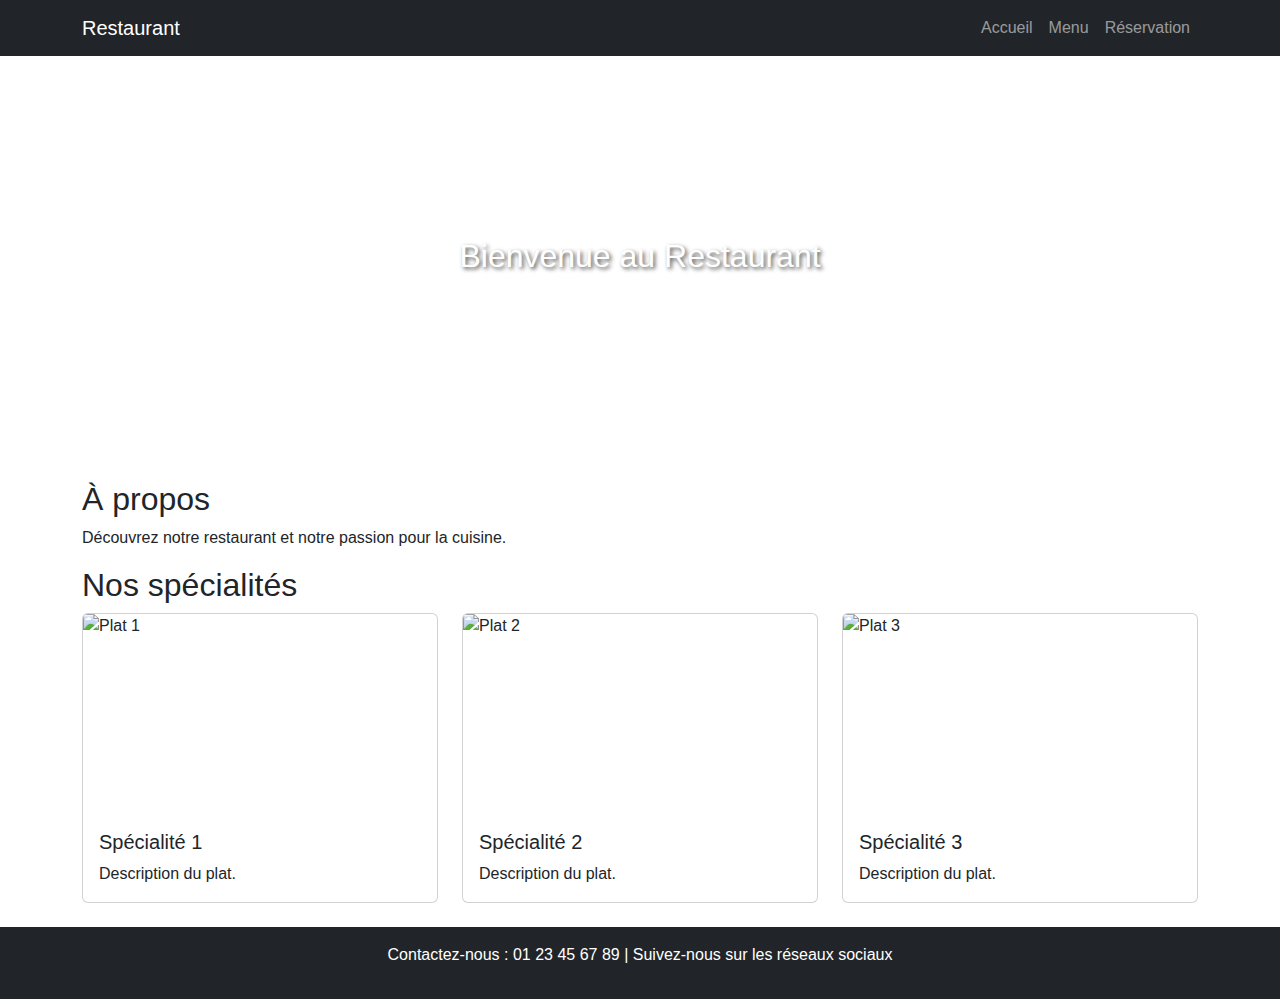
==== index.html @ 01f2ed22 "Index page base" ====
<!DOCTYPE html>
<html lang="fr">
<head>
    <meta charset="UTF-8">
    <meta name="viewport" content="width=device-width, initial-scale=1.0">
    <title>Restaurant - Accueil</title>
    <link href="https://cdn.jsdelivr.net/npm/bootstrap@5.3.0/dist/css/bootstrap.min.css" rel="stylesheet">
    <link rel="stylesheet" href="assests/css/styles.css">
</head>
<body>
    <nav class="navbar navbar-expand-lg navbar-dark bg-dark">
        <div class="container">
            <a class="navbar-brand" href="index.html">Restaurant</a>
            <button class="navbar-toggler" type="button" data-bs-toggle="collapse" data-bs-target="#navbarNav">
                <span class="navbar-toggler-icon"></span>
            </button>
            <div class="collapse navbar-collapse" id="navbarNav">
                <ul class="navbar-nav ms-auto">
                    <li class="nav-item"><a class="nav-link" href="index.html">Accueil</a></li>
                    <li class="nav-item"><a class="nav-link" href="menu.html">Menu</a></li>
                    <li class="nav-item"><a class="nav-link" href="reservation.html">Réservation</a></li>
                </ul>
            </div>
        </div>
    </nav>
    
    <div class="banner">Bienvenue au Restaurant</div>
    
    <div class="container mt-4">
        <h2>À propos</h2>
        <p>Découvrez notre restaurant et notre passion pour la cuisine.</p>
        
        <h2>Nos spécialités</h2>
        <div class="row">
            <div class="col-md-4">
                <div class="card">
                    <img src="plat1.jpg" class="card-img-top" alt="Plat 1">
                    <div class="card-body">
                        <h5 class="card-title">Spécialité 1</h5>
                        <p class="card-text">Description du plat.</p>
                    </div>
                </div>
            </div>
            <div class="col-md-4">
                <div class="card">
                    <img src="plat2.jpg" class="card-img-top" alt="Plat 2">
                    <div class="card-body">
                        <h5 class="card-title">Spécialité 2</h5>
                        <p class="card-text">Description du plat.</p>
                    </div>
                </div>
            </div>
            <div class="col-md-4">
                <div class="card">
                    <img src="plat3.jpg" class="card-img-top" alt="Plat 3">
                    <div class="card-body">
                        <h5 class="card-title">Spécialité 3</h5>
                        <p class="card-text">Description du plat.</p>
                    </div>
                </div>
            </div>
        </div>
    </div>
    
    <footer class="bg-dark text-white text-center p-3 mt-4">
        <p>Contactez-nous : 01 23 45 67 89 | Suivez-nous sur les réseaux sociaux</p>
    </footer>
    
    <script src="https://cdn.jsdelivr.net/npm/bootstrap@5.3.0/dist/js/bootstrap.bundle.min.js"></script>
</body>
</html>
---- assests/css/styles.css ----
body {
    font-family: Arial, sans-serif;
}

.banner {
    background: url('restaurant.jpg') no-repeat center center;
    background-size: cover;
    height: 400px;
    display: flex;
    align-items: center;
    justify-content: center;
    color: white;
    text-shadow: 2px 2px 4px rgba(0, 0, 0, 0.7);
    font-size: 2rem;
}

.card img {
    height: 200px;
    object-fit: cover;
}

footer {
    margin-top: 20px;
}
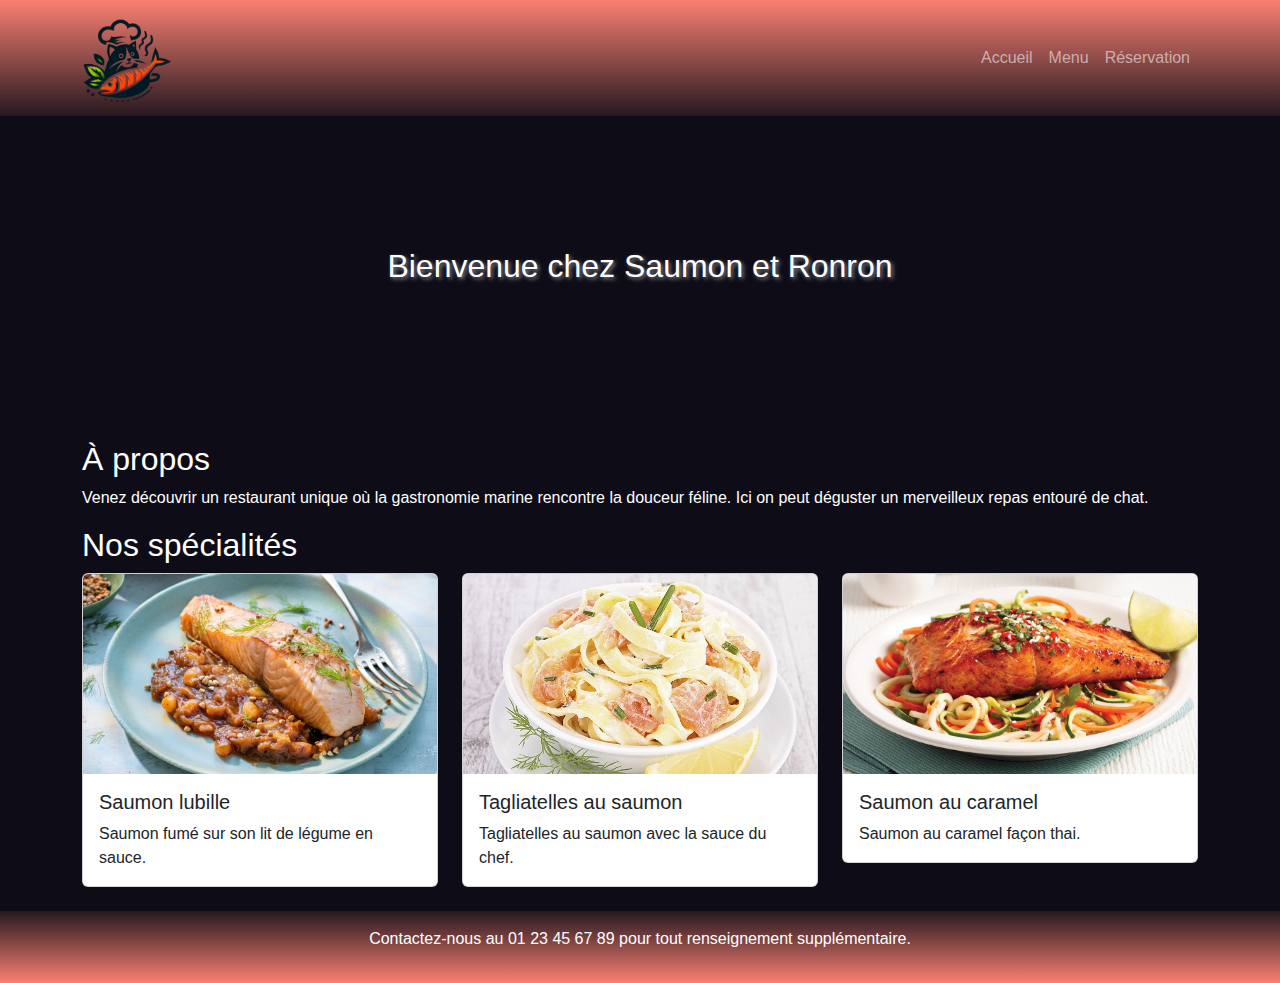
==== commit 9478fc7d: "Accueil terminé" ====
--- a/index.html
+++ b/index.html
@@ -8,9 +8,9 @@
     <link rel="stylesheet" href="assests/css/styles.css">
 </head>
 <body>
-    <nav class="navbar navbar-expand-lg navbar-dark bg-dark">
+    <nav class="navbar navbar-expand-lg navbar-dark">
         <div class="container">
-            <a class="navbar-brand" href="index.html">Restaurant</a>
+            <img src="assests/img/logo_resto.png" class="navbar-brand" alt="Logo">
             <button class="navbar-toggler" type="button" data-bs-toggle="collapse" data-bs-target="#navbarNav">
                 <span class="navbar-toggler-icon"></span>
             </button>
@@ -24,46 +24,46 @@
         </div>
     </nav>
     
-    <div class="banner">Bienvenue au Restaurant</div>
+    <div class="banner">Bienvenue chez Saumon et Ronron</div>
     
     <div class="container mt-4">
         <h2>À propos</h2>
-        <p>Découvrez notre restaurant et notre passion pour la cuisine.</p>
+        <p>Venez découvrir un restaurant unique où la gastronomie marine rencontre la douceur féline. Ici on peut déguster un merveilleux repas entouré de chat.</p>
         
         <h2>Nos spécialités</h2>
         <div class="row">
             <div class="col-md-4">
                 <div class="card">
-                    <img src="plat1.jpg" class="card-img-top" alt="Plat 1">
+                    <img src="assests/img/saumon_1.jpg" class="card-img-top" alt="Plat 1">
                     <div class="card-body">
-                        <h5 class="card-title">Spécialité 1</h5>
-                        <p class="card-text">Description du plat.</p>
+                        <h5 class="card-title">Saumon lubille</h5>
+                        <p class="card-text">Saumon fumé sur son lit de légume en sauce.</p>
                     </div>
                 </div>
             </div>
             <div class="col-md-4">
                 <div class="card">
-                    <img src="plat2.jpg" class="card-img-top" alt="Plat 2">
+                    <img src="assests/img/saumon_2.jpg" class="card-img-top" alt="Plat 2">
                     <div class="card-body">
-                        <h5 class="card-title">Spécialité 2</h5>
-                        <p class="card-text">Description du plat.</p>
+                        <h5 class="card-title">Tagliatelles au saumon</h5>
+                        <p class="card-text">Tagliatelles au saumon avec la sauce du chef.</p>
                     </div>
                 </div>
             </div>
             <div class="col-md-4">
                 <div class="card">
-                    <img src="plat3.jpg" class="card-img-top" alt="Plat 3">
+                    <img src="assests/img/saumon_3.jpg" class="card-img-top" alt="Plat 3">
                     <div class="card-body">
-                        <h5 class="card-title">Spécialité 3</h5>
-                        <p class="card-text">Description du plat.</p>
+                        <h5 class="card-title">Saumon au caramel</h5>
+                        <p class="card-text">Saumon au caramel façon thai.</p>
                     </div>
                 </div>
             </div>
         </div>
     </div>
     
-    <footer class="bg-dark text-white text-center p-3 mt-4">
-        <p>Contactez-nous : 01 23 45 67 89 | Suivez-nous sur les réseaux sociaux</p>
+    <footer class="text-white text-center p-3 mt-4">
+        <p>Contactez-nous au 01 23 45 67 89 pour tout renseignement supplémentaire.</p>
     </footer>
     
     <script src="https://cdn.jsdelivr.net/npm/bootstrap@5.3.0/dist/js/bootstrap.bundle.min.js"></script>
--- a/assests/css/styles.css
+++ b/assests/css/styles.css
@@ -1,16 +1,30 @@
 body {
     font-family: Arial, sans-serif;
+    background-color: rgb(14, 13, 23);
+    color: white;
+}
+
+nav{
+    background-image: linear-gradient(rgba(250, 128, 114, 1), rgba(250, 128, 114, 0.1));
+}
+
+footer{
+    background-image: linear-gradient(rgba(250, 128, 114, 0.1), rgba(250, 128, 114, 1));
+}
+
+.navbar-brand{
+    height: 100px;
 }
 
 .banner {
     background: url('restaurant.jpg') no-repeat center center;
     background-size: cover;
-    height: 400px;
+    height: 300px;
     display: flex;
     align-items: center;
     justify-content: center;
-    color: white;
-    text-shadow: 2px 2px 4px rgba(0, 0, 0, 0.7);
+    color: rgb(255, 255, 255);
+    text-shadow: 2px 2px 4px rgba(255, 255, 255, 0.5);
     font-size: 2rem;
 }
 
@@ -22,3 +36,5 @@
 footer {
     margin-top: 20px;
 }
+
+
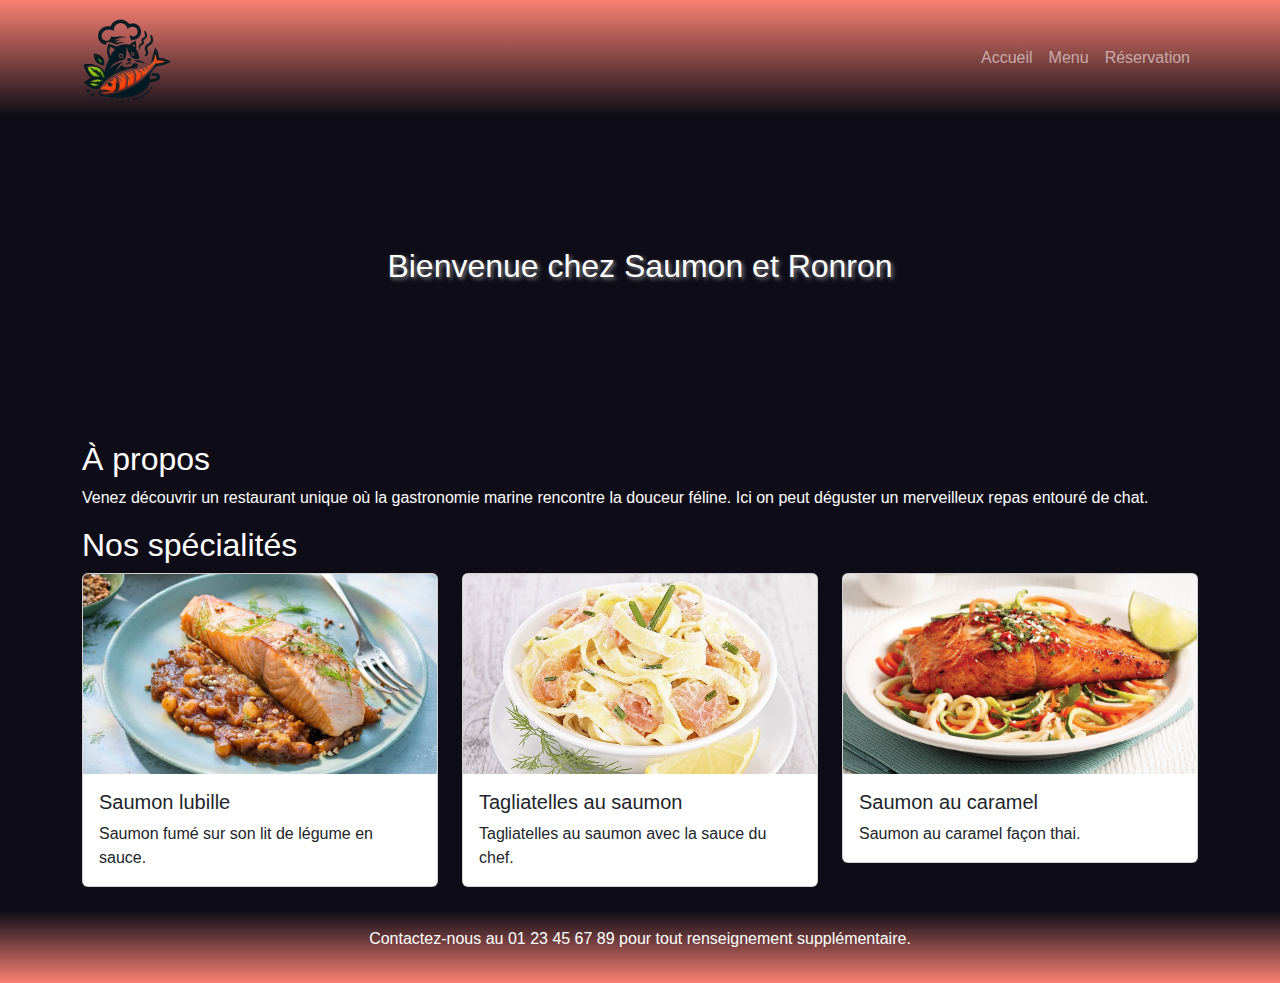
==== commit 747250f3: "Ajout fichier navbar" ====
--- a/index.html
+++ b/index.html
@@ -18,7 +18,7 @@
                 <ul class="navbar-nav ms-auto">
                     <li class="nav-item"><a class="nav-link" href="index.html">Accueil</a></li>
                     <li class="nav-item"><a class="nav-link" href="menu.html">Menu</a></li>
-                    <li class="nav-item"><a class="nav-link" href="reservation.html">Réservation</a></li>
+                    <li class="nav-item"><a class="nav-link" href="contact.html">Réservation</a></li>
                 </ul>
             </div>
         </div>
--- a/assests/css/styles.css
+++ b/assests/css/styles.css
@@ -5,11 +5,11 @@
 }
 
 nav{
-    background-image: linear-gradient(rgba(250, 128, 114, 1), rgba(250, 128, 114, 0.1));
+    background-image: linear-gradient(rgba(250, 128, 114, 1), rgba(250, 128, 114, 0));
 }
 
 footer{
-    background-image: linear-gradient(rgba(250, 128, 114, 0.1), rgba(250, 128, 114, 1));
+    background-image: linear-gradient(rgba(250, 128, 114, 0), rgba(250, 128, 114, 1));
 }
 
 .navbar-brand{
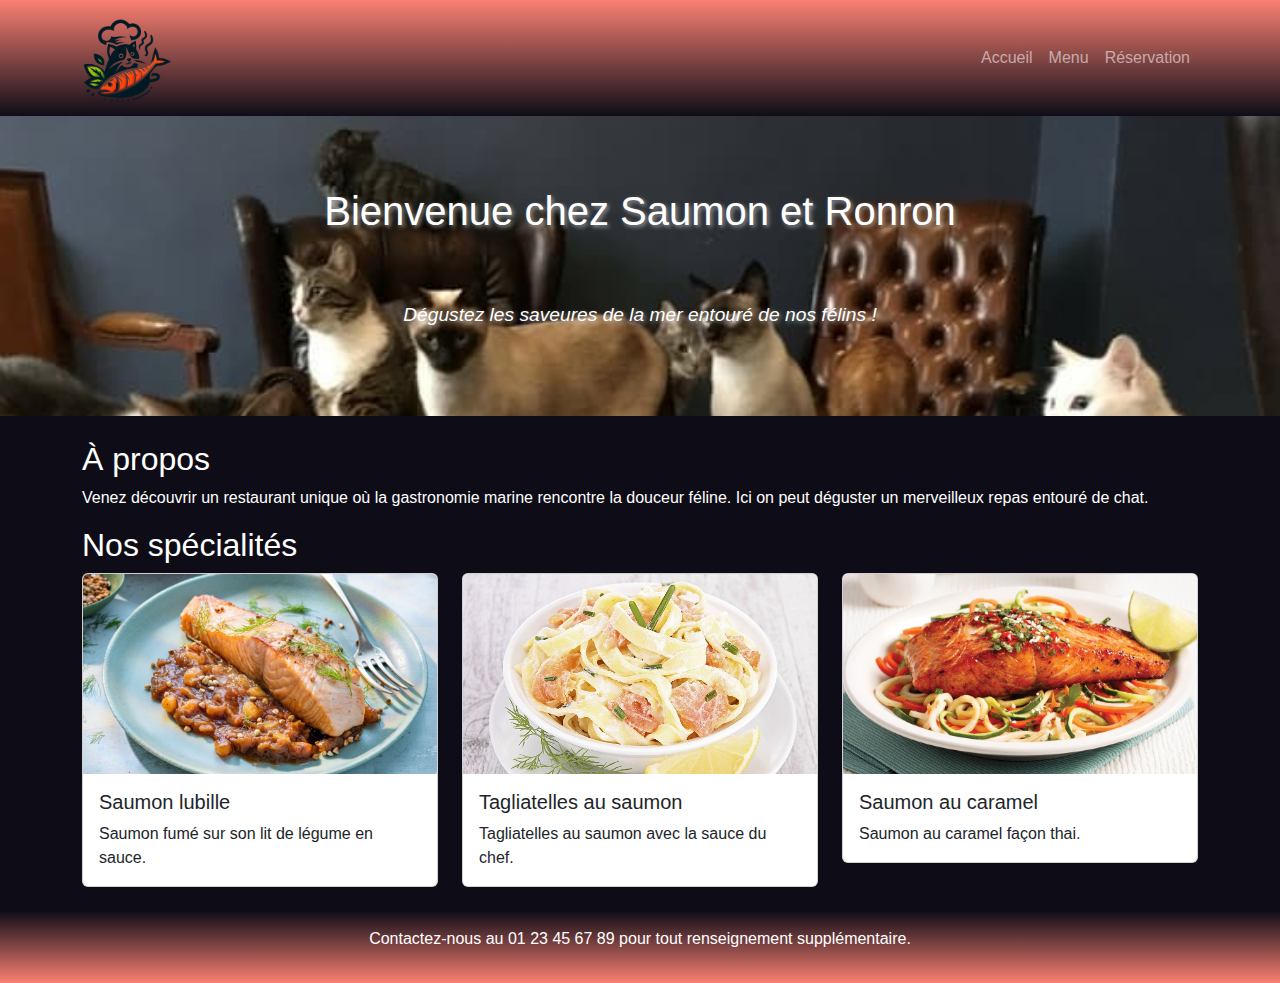
==== commit 9afe93ad: "Amelioration banner" ====
--- a/index.html
+++ b/index.html
@@ -24,7 +24,11 @@
         </div>
     </nav>
     
-    <div class="banner">Bienvenue chez Saumon et Ronron</div>
+    <div class="banner">
+        <h1>Bienvenue chez Saumon et Ronron</h1>
+        <br>
+        <p class="slogan">Dégustez les saveures de la mer entouré de nos félins !</p>
+    </div>
     
     <div class="container mt-4">
         <h2>À propos</h2>
--- a/assests/css/styles.css
+++ b/assests/css/styles.css
@@ -17,8 +17,9 @@
 }
 
 .banner {
-    background: url('restaurant.jpg') no-repeat center center;
+    background-image: url('../img/chats.jpg');
     background-size: cover;
+    flex-direction: column;
     height: 300px;
     display: flex;
     align-items: center;
@@ -26,6 +27,13 @@
     color: rgb(255, 255, 255);
     text-shadow: 2px 2px 4px rgba(255, 255, 255, 0.5);
     font-size: 2rem;
+}
+
+.slogan {
+    font-size: 1.2rem;
+    font-style: italic;
+    margin-top: 10px;
+    color: rgb(255, 255, 255);
 }
 
 .card img {
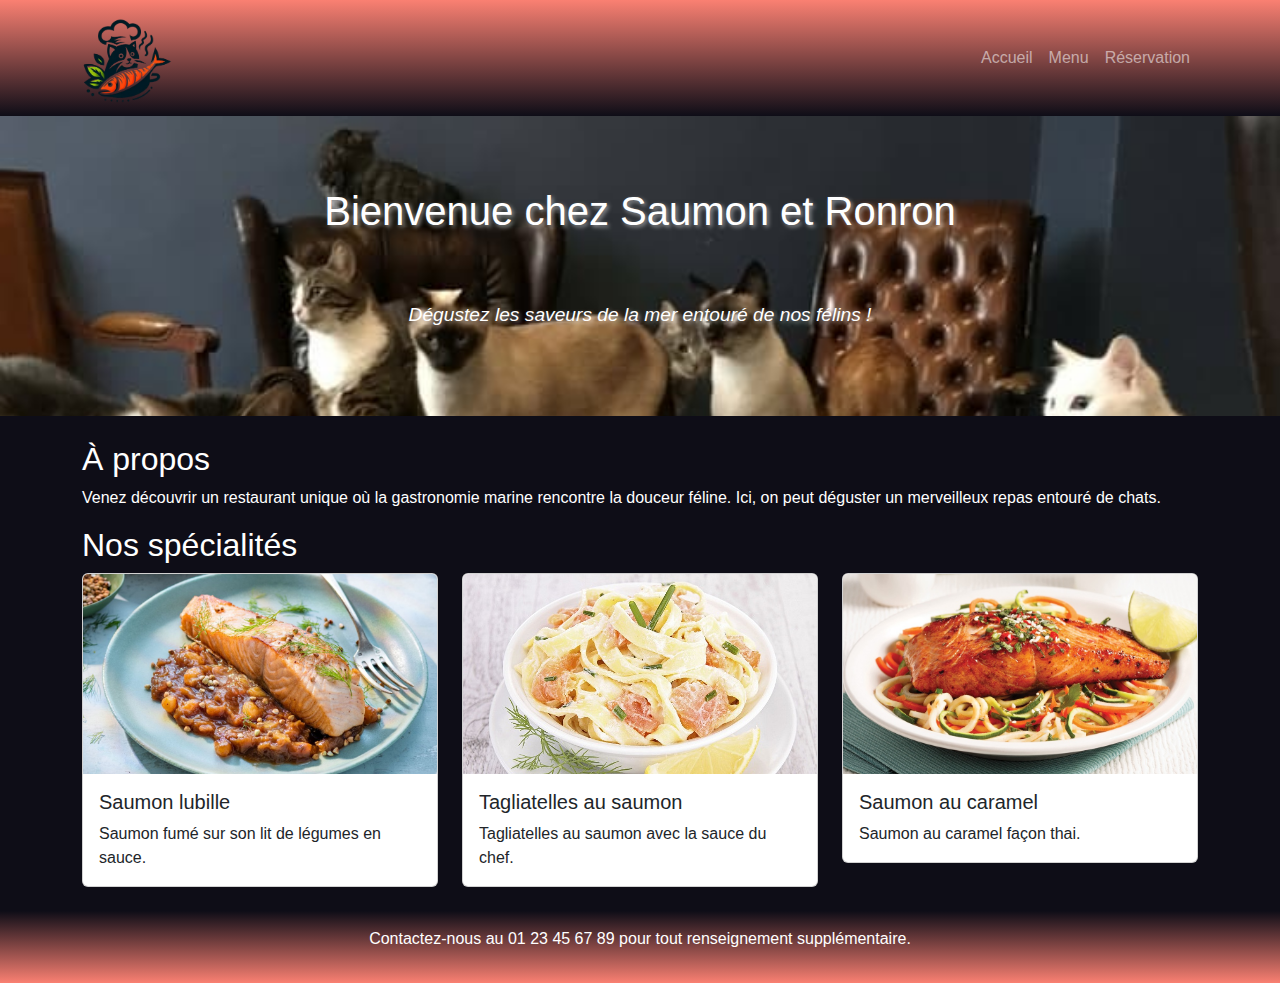
==== commit 6deaf6bb: "Correction fautes d'orthographe" ====
--- a/index.html
+++ b/index.html
@@ -27,12 +27,12 @@
     <div class="banner">
         <h1>Bienvenue chez Saumon et Ronron</h1>
         <br>
-        <p class="slogan">Dégustez les saveures de la mer entouré de nos félins !</p>
+        <p class="slogan">Dégustez les saveurs de la mer entouré de nos félins !</p>
     </div>
     
     <div class="container mt-4">
         <h2>À propos</h2>
-        <p>Venez découvrir un restaurant unique où la gastronomie marine rencontre la douceur féline. Ici on peut déguster un merveilleux repas entouré de chat.</p>
+        <p>Venez découvrir un restaurant unique où la gastronomie marine rencontre la douceur féline. Ici, on peut déguster un merveilleux repas entouré de chats.</p>
         
         <h2>Nos spécialités</h2>
         <div class="row">
@@ -41,7 +41,7 @@
                     <img src="assests/img/saumon_1.jpg" class="card-img-top" alt="Plat 1">
                     <div class="card-body">
                         <h5 class="card-title">Saumon lubille</h5>
-                        <p class="card-text">Saumon fumé sur son lit de légume en sauce.</p>
+                        <p class="card-text">Saumon fumé sur son lit de légumes en sauce.</p>
                     </div>
                 </div>
             </div>
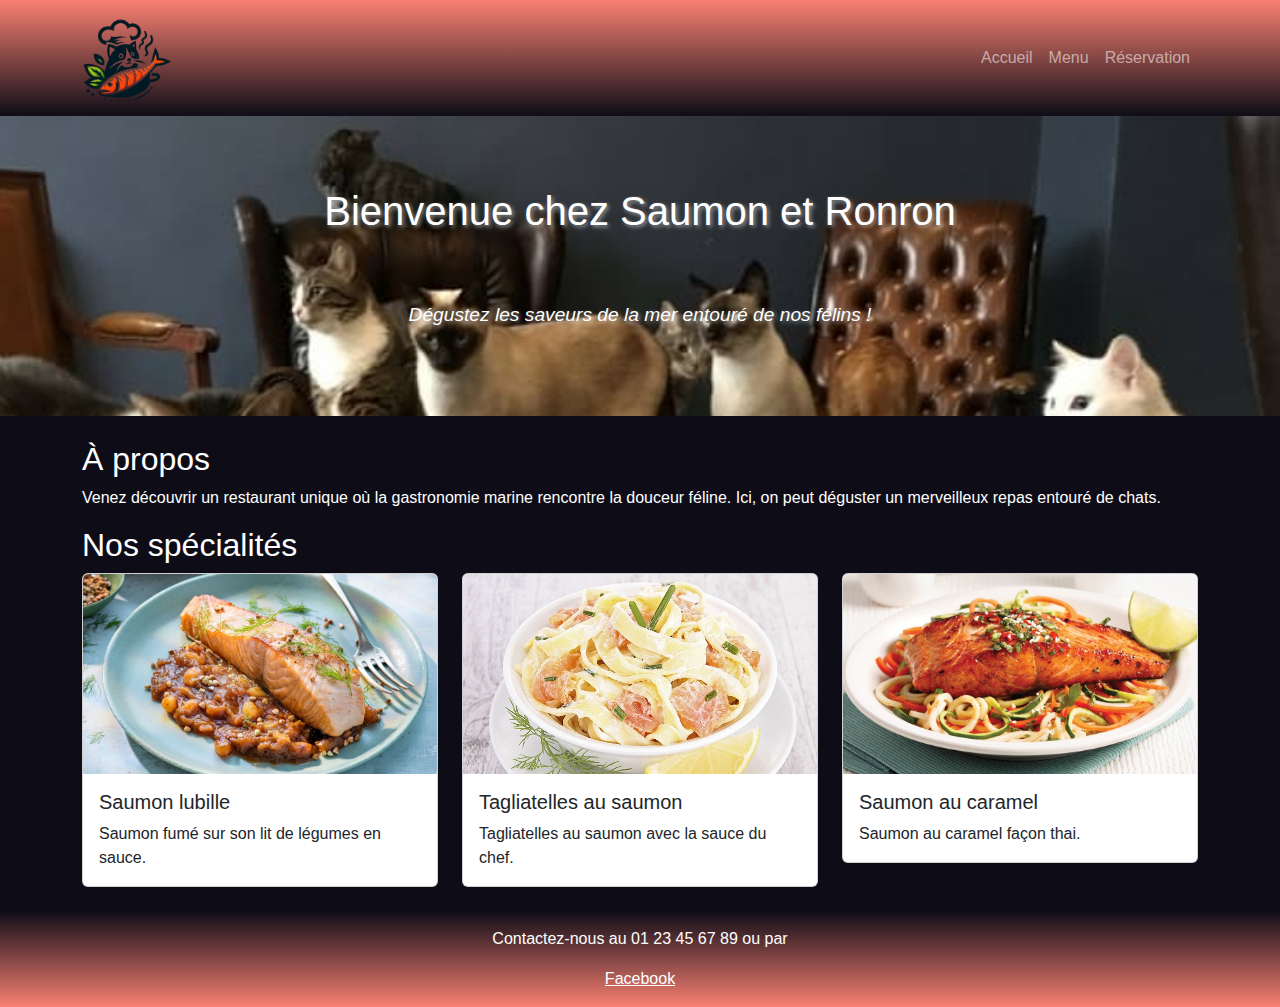
==== commit 5548107d: "Ajout lien reseau footer" ====
--- a/index.html
+++ b/index.html
@@ -66,8 +66,10 @@
         </div>
     </div>
     
-    <footer class="text-white text-center p-3 mt-4">
-        <p>Contactez-nous au 01 23 45 67 89 pour tout renseignement supplémentaire.</p>
+    <footer class="text-white text-center p-3 mt-4 row">
+        <p>Contactez-nous au 01 23 45 67 89 ou par </p>
+        <a href="https://www.facebook.com" class="text-white mr-3"><i
+            class="fab fa-facebook"></i> Facebook</a>
     </footer>
     
     <script src="https://cdn.jsdelivr.net/npm/bootstrap@5.3.0/dist/js/bootstrap.bundle.min.js"></script>
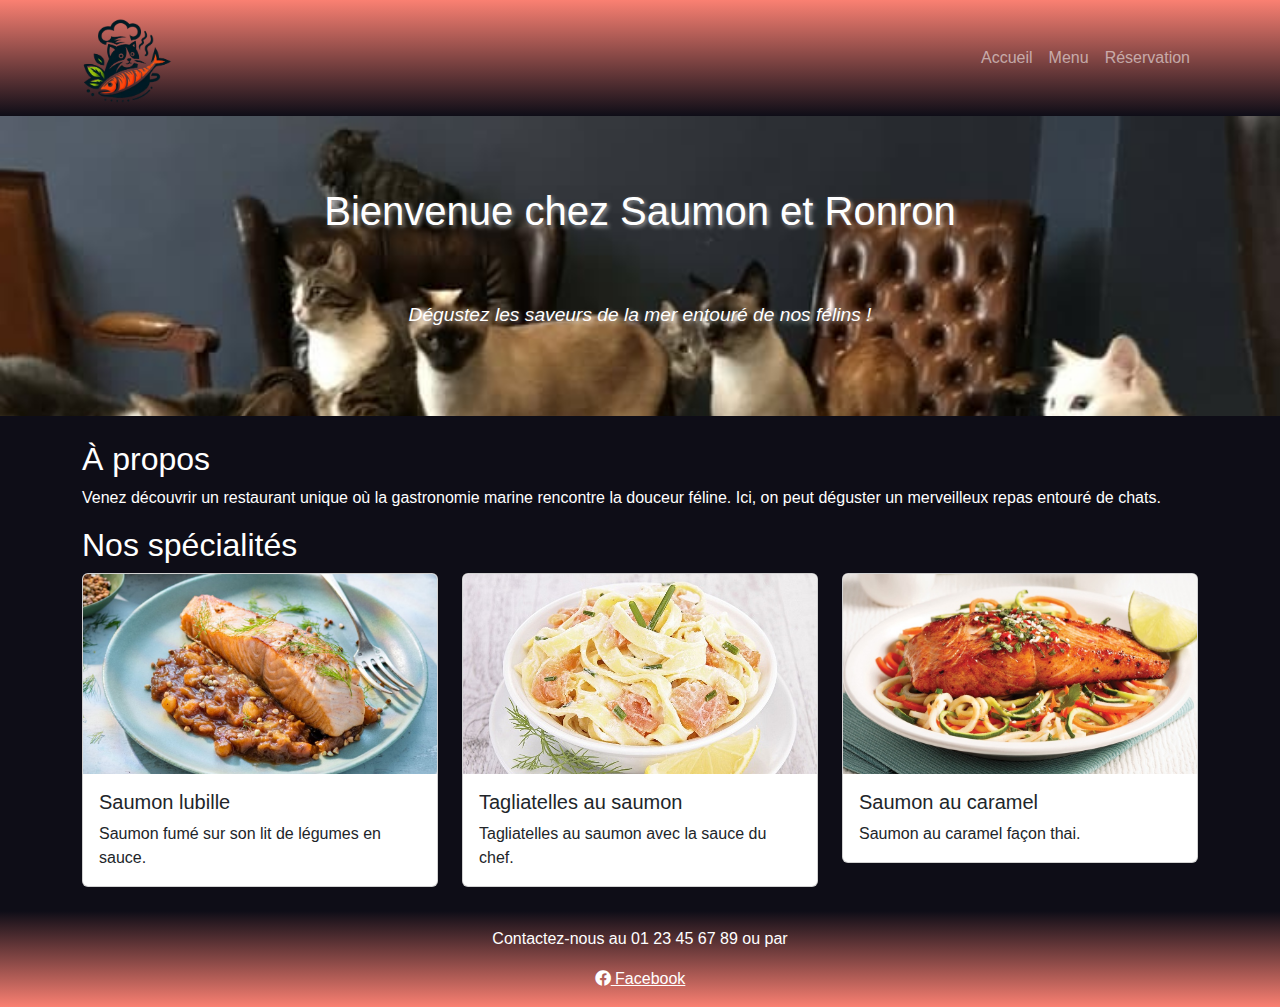
==== commit 8585709f: "Oublie lien css + ajout heure dans contact" ====
--- a/index.html
+++ b/index.html
@@ -5,6 +5,7 @@
     <meta name="viewport" content="width=device-width, initial-scale=1.0">
     <title>Restaurant - Accueil</title>
     <link href="https://cdn.jsdelivr.net/npm/bootstrap@5.3.0/dist/css/bootstrap.min.css" rel="stylesheet">
+    <link rel="stylesheet" href="https://cdnjs.cloudflare.com/ajax/libs/font-awesome/5.15.4/css/all.min.css">
     <link rel="stylesheet" href="assests/css/styles.css">
 </head>
 <body>
